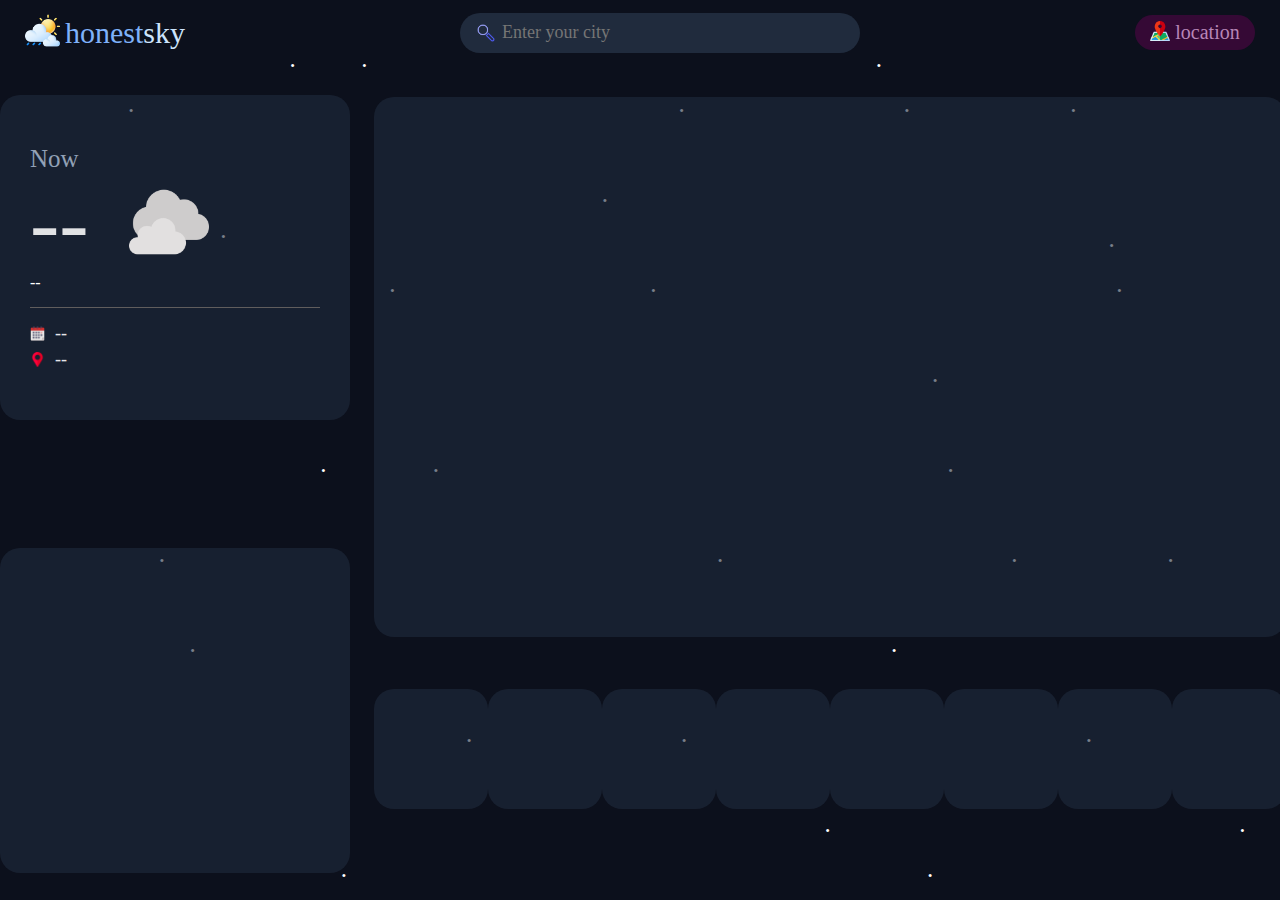
==== index.html @ eeef7d24 "added api call" ====
<!DOCTYPE html>
<html lang="en">
<head>
    <meta charset="UTF-8">
    <meta name="viewport" content="width=device-width, initial-scale=1.0">
    <title>honestsky</title>
    <link rel="stylesheet" href="css/style.css">
    <link rel="stylesheet" href="css/animated_bg.css">
    <link rel="shortcut icon" href="images/weather.png" type="image/x-icon">
</head>
<body>
    <div class="animation">
        <span class="star">.</span>
        <span class="star">.</span>
        <span class="star">.</span>
        <span class="star">.</span>
        <span class="star">.</span>
        <span class="star">.</span>
        <span class="star">.</span>
        <span class="star">.</span>
        <span class="star">.</span>
        <span class="star">.</span>
        <span class="star">.</span>
        <span class="star">.</span>
        <span class="star">.</span>
        <span class="star">.</span>
        <span class="star">.</span>
        <span class="star">.</span>
        <span class="star">.</span>
        <span class="star">.</span>
        <span class="star">.</span>
        <span class="star">.</span>
        <span class="star">.</span>
        <span class="star">.</span>
        <span class="star">.</span>
        <span class="star">.</span>
        <span class="star">.</span>
        <span class="star">.</span>
        <span class="star">.</span>
        <span class="star">.</span>
        <span class="star">.</span>
        <span class="star">.</span>
        <span class="star">.</span>
        <span class="star">.</span>
    </div>
    <div class="main">
        <nav class="navbar">
            <div class="logo">
                <div class="logo-img"><img src="images/weather.png" alt=""></div>
                <div class="weather-name1">honest</div>
                <div class="weather-name2">sky</div>
            </div>
            <div class="search-bar">
                <div class="search-img">
                    <button id="button"><img src="images/search.png" alt=""></button>
                </div>
                <div class="input-bar">
                    <input type="text" id = "city" placeholder="Enter your city" autocomplete="off">
                </div>
            </div>
            <div class="location">
                <div class="location-img"><img src="images/location.png" alt=""></div>
                <div class="location-text">location</div>
            </div>
        </nav>
        <div class="main-body">
            <div class="body-left">
                <div class="weather-box">
                    <div class="now">Now</div>
                    <div class="weather-desc">
                        <div class="weather-temp">
                            <span id="temp">--</span>
                            <span id="temp1"></span>
                            <span id="temp2"></span>
                        </div>
                        <div class="weather-logo">
                            <img src="images/cloudy.png" alt="">
                        </div>
                    </div>
                    <div id="weather-desc-text">--</div>
                    <div class="date">
                        <img src="images/calendar.png" alt="">
                        <span class="date-text">--</span>
                    </div>
                    <div class="place">
                        <img src="images/location2.png" alt="">
                        <span class="place-text">--</span>
                    </div>
                </div>
                <div class="forecast-box">

                </div>
            </div>
            <div class="body-right">
                <div class="highlights">

                </div>
                <div class="hourly-forecast">
                    <div class="time"></div>
                    <div class="time"></div>
                    <div class="time"></div>
                    <div class="time"></div>
                    <div class="time"></div>
                    <div class="time"></div>
                    <div class="time"></div>
                    <div class="time"></div>
                </div>
            </div>
        </div>
    </div>
</body>
<script src="index.js"></script>
</html>
---- css/style.css ----
*{
    padding: 0;
    margin: 0;
    box-sizing: border-box;
    color: white;
    font-family:Georgia, 'Times New Roman', Times, serif;
}
body{
    background-color: #0c101c;
}
.main{
    z-index: 0;
}
.navbar{
    /* border: 2px solid white; */
    width:100vw;
    height: 65px;
    display: flex;
    justify-content: space-between;
    align-items: center;
    background-color: transparent;
    padding: 0 25px;
}
.logo{
    display: flex;
    justify-content: center;
    align-items: center;
}
.logo-img img{
    height: 35px;
}
.weather-name1{
    font-size: 30px;
    margin-left: 5px;
    color: #7fb2fa;
}
.weather-name2{
    font-size: 30px;
    color: #cde4fd;
}
.search-bar{
    display: flex;
    justify-content: flex-start;
    align-items: center;
    width: 400px;
    height: 40px;
    border-radius: 20px;
    background-color: #202b3d;
    padding: 0 5px;
}
.search-img img{
    height: 18px;
    margin-left: 15px;
    position: relative;
    left: -3px;
}
.input-bar{
    width: 90%;
    height: 100%;
}
.input-bar input{
    width: 100%;
    height: 100%;
    background-color: transparent;
    border: none;
    margin-left: 4px;
    font-size: 18px;
    color: rgb(177, 175, 175);
}
.input-bar input:focus{
    border: none;
    outline: none;
}
#button{
    background-color: transparent;
    border: 0;
    cursor:pointer;
    display: flex;
    justify-content: flex-start;
    align-items: center;
}
.location{
    display: flex;
    justify-content: center;
    align-items: center;
    width: 120px;
    height: 35px;
    border-radius: 20px;
    background-color: rgb(53, 9, 53);
    cursor: pointer;
    transition: 0.5s;
}
.location:hover{
    box-shadow: 0px 0px 5px rgba(150, 120, 200, 0.4);
    transform:scale(1.05);
}
.location-img img{
    height: 20px;
}
.location-text{
    font-size: 20px;
    margin-left: 5px;
    color: rgb(183, 134, 183);
}
.main-body{
    display: flex;
    justify-content: center;
    align-items: flex-start;
}
.body-left{
    width: 550px;
    /* border: 2px solid white; */
    height: 92vh;
    display: flex;
    flex-direction: column;
    align-items: center;
    justify-content: space-between;
    padding-top: 30px;
    padding-bottom: 20px;
    padding-left: 30px;
}
.weather-box{
    width: 350px;
    height: 325px;
    background-color: rgba(32, 43, 61, 0.6);  /* fourth parameter for opacity*/
    border-radius: 20px;
    margin-bottom: 50px;
    display: flex;
    flex-direction: column;
    justify-content: center;
    align-items: flex-start;
    padding: 0 30px;
}
.now{
    color: #92a1b6;
    font-size:25px;
}
.weather-desc{
    display: flex;
    justify-content: center;
    align-items: center;
}
.weather-temp span:nth-child(1){
    font-size: 88px;
    color: #e1e2e4;
}
.weather-temp span:nth-child(2){
    font-size: 30px;
    position: relative;
    top:-50px;
}
.weather-temp span:nth-child(3){
    font-size: 70px;
    position: relative;
    top: -10px;
    color: #e4e5e8;
}
.weather-logo img{
    height: 80px;
    margin-left: 40px;
}
#weather-desc-text{
    border-bottom: 1px solid rgb(96, 93, 93);
    width: 100%;
    padding-bottom: 15px;
}
#weather-desc-text span{
    font-size: 20px;
    color: #bec3cd;
}
#weather-desc-text span::first-letter{
    text-transform: uppercase;
}
.date{
    margin-top: 15px;
    display: flex;
    align-items: center;
}
.date img{
    height: 15px;
    margin-right: 10px;
}
.date-text{
    font-size: 18px;
    font-weight: 300;
    color: #e4e5e8;
}
.place{
    margin-top: 5px;
    display: flex;
    align-items: center;
}
.place img{
    height: 15px;
    margin-right: 10px;
}
.place-text{
    font-size: 18px;
    font-weight: 100;
    color: #e4e5e8;
}
.forecast-box{
    width: 350px;
    height: 325px;
    background-color: rgba(32, 43, 61, 0.6);
    border-radius: 20px;
}
.body-right{
    width: 100vw;
    /* border: 2px solid white; */
    height: 92vh;
    display: flex;
    flex-direction: column;
    justify-content: center;
    align-items: center;
}
.highlights{
    height:60vh;
    width: 95%;
    background-color: rgba(32, 43, 61, 0.6);
    border-radius: 20px;
}
.hourly-forecast{
    width: 95%;
    height:25vh;
    display: flex;
    justify-content: space-between;
    align-items: center
}
.time{
    width: 120px;
    background-color: rgba(32, 43, 61, 0.6);
    height: 120px;
    border-radius: 20px;
}
---- css/animated_bg.css ----
body {
    background-color: #0c101c;
    overflow:hidden;
}

.animation {
    position: absolute;
    width: 100%;
    height: 100%;
    z-index: -1;
}

.star {
    color: #fffdfd;
    font-size: 25px;
    animation: animate 3s linear infinite;
}

.star:nth-child(1) {
    position: relative;
    left: 10vw;
    top: 10vh;
    animation:none;
}
.star:nth-child(2) {
    position: relative;
    left: 50vw;
    top: 30vh;
    animation-delay: 1.4s;
}

.star:nth-child(3) {
    position: relative;
    left: 85vw;
    top: 25vh;
    animation-delay: 1.9s;
}

.star:nth-child(4) {
    position: relative;
    left: 10vw;
    top: 60vh;
    animation-delay: 2.2s;
}

.star:nth-child(5) {
    position: relative;
    left: 50vw;
    top: 80vh;
    animation-delay: 2.6s;
}

.star:nth-child(6) {
    position: relative;
    left: 75vw;
    top: 60vh;
    animation-delay: 3s;
}

.star:nth-child(7) {
    position: relative;
    left: 10vw;
    top: 70vh;
    animation:none;
}

.star:nth-child(8) {
    position: relative;
    left: 65vw;
    top: 10vh;
    animation-delay: 1s;
}

.star:nth-child(9) {
    position: relative;
    left: 30vw;
    top: 80vh;
    animation:none;
}

.star:nth-child(10) {
    position: relative;
    left: 80vw;
    top: 30vh;
    animation-delay: 1.5s;
}

.star:nth-child(11) {
    position: relative;
    left: 45vw;
    top: 10vh;
    animation-delay: 0.4s;
}

.star:nth-child(12) {
    position: relative;
    left: 25vw;
    top: 50vh;
    animation-delay: 1.7s;
}

.star:nth-child(13) {
    position: relative;
    left: 60vw;
    top: 70vh;
    animation:none;
}

.star:nth-child(14) {
    position: relative;
    left: 20vw;
    top: 30vh;
    animation-delay: 2.3s;
}

.star:nth-child(15) {
    position: relative;
    left: 80vw;
    top: 60vh;
    animation:none;
}

.star:nth-child(16) {
    position: relative;
    left: 35vw;
    top: 20vh;
    animation-delay: 2.7s;
}

.star:nth-child(17) {
    position: relative;
    left: 60vw;
    top: 40vh;
    animation-delay: 2.8s;
}

.star:nth-child(18) {
    position: relative;
    left: 70vw;
    top: 10vh;
    animation-delay: 3s;
}

.star:nth-child(19) {
    position: relative;
    left: 50vw;
    top: 90vh;
    animation:none;
}

.star:nth-child(20) {
    position: relative;
    left: 2vw;
    top: 24vh;
    animation-delay: 1.9s;
}

.star:nth-child(21) {
    position: relative;
    left: 40vw;
    top: 60vh;
    animation-delay: 0.6s;
}

.star:nth-child(22) {
    position: relative;
    left: 80vw;
    top: 90vh;
    animation:none;
}

.star:nth-child(23) {
    position: relative;
    left: 5vw;
    top: 5vh;
    animation-delay: 0.8s;
}

.star:nth-child(24) {
    position: relative;
    left: 50vw;
    top: 5vh;
    animation-delay: 1.2s;
}

.star:nth-child(25) {
    position: relative;
    left: 95vw;
    top: 5vh;
    animation-delay: 1.6s;
}

.star:nth-child(26) {
    position: relative;
    left: 5vw;
    top: 50vh;
    animation:none;
}

.star:nth-child(27) {
    position: relative;
    left: 95vw;
    top: 50vh;
    animation-delay: 2.4s;
}

.star:nth-child(28) {
    position: relative;
    left: 5vw;
    top: 95vh;
    animation-delay: 2.8s;
}

.star:nth-child(29) {
    position: relative;
    left: 50vw;
    top: 95vh;
    animation:none;
}

.star:nth-child(30) {
    position: relative;
    left: 5vw;
    top: 5vh;
    animation-delay: 0.3s;
}

.star:nth-child(31) {
    position: relative;
    left: 50vw;
    top: 50vh;
    animation-delay: 2.2s;
}

.star:nth-child(32) {
    position: relative;
    left: 60vw;
    top: 80vh;
    animation:none;
}

@keyframes animate {
    0% {
        opacity: 0;
    }

    50% {
        opacity: 1;
    }

    100% {
        opacity: 0;
    }
}
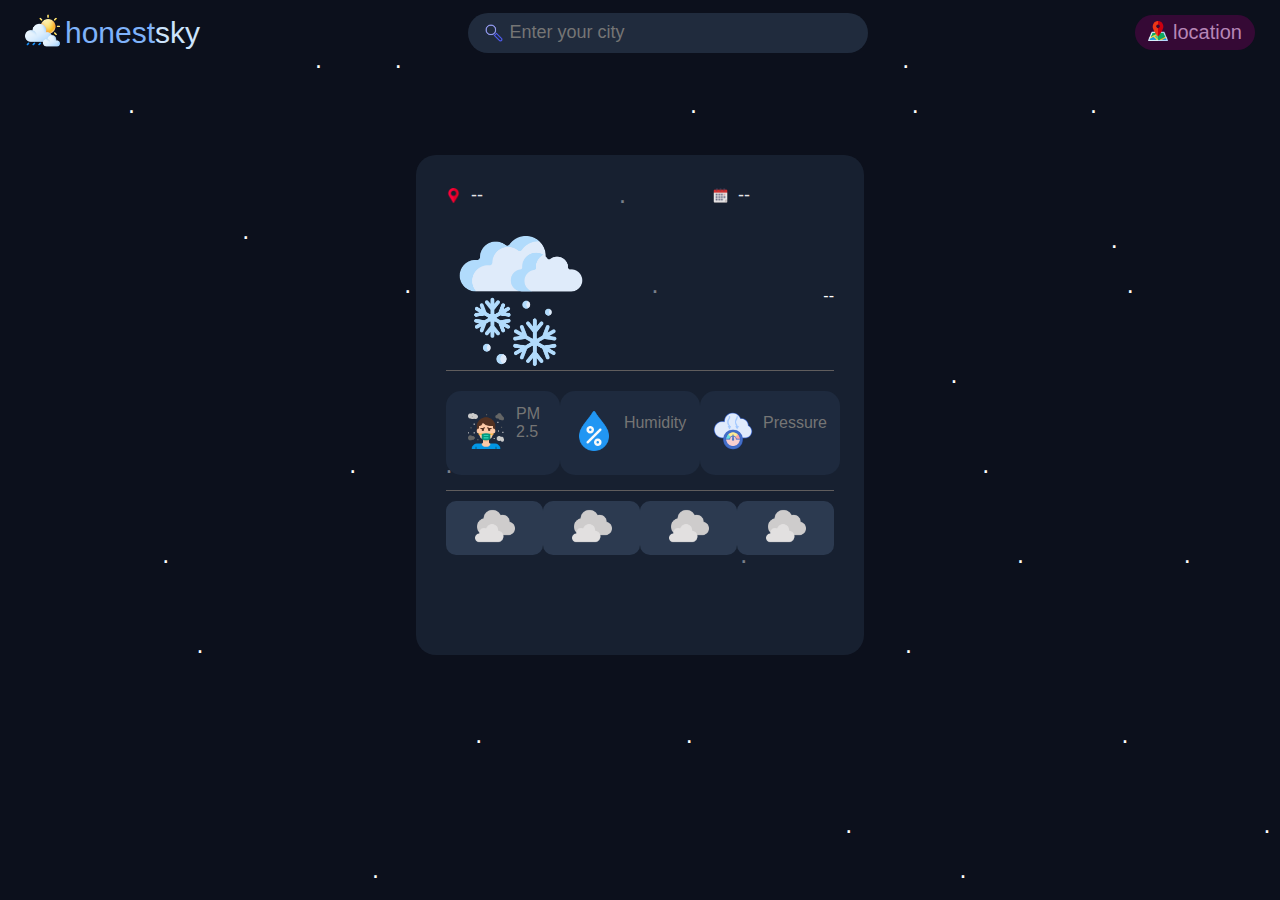
==== commit 978202a3: "updated ui" ====
--- a/index.html
+++ b/index.html
@@ -1,5 +1,6 @@
 <!DOCTYPE html>
 <html lang="en">
+
 <head>
     <meta charset="UTF-8">
     <meta name="viewport" content="width=device-width, initial-scale=1.0">
@@ -8,6 +9,7 @@
     <link rel="stylesheet" href="css/animated_bg.css">
     <link rel="shortcut icon" href="images/weather.png" type="image/x-icon">
 </head>
+
 <body>
     <div class="animation">
         <span class="star">.</span>
@@ -55,7 +57,7 @@
                     <button id="button"><img src="images/search.png" alt=""></button>
                 </div>
                 <div class="input-bar">
-                    <input type="text" id = "city" placeholder="Enter your city" autocomplete="off">
+                    <input type="text" id="city" placeholder="Enter your city" autocomplete="off">
                 </div>
             </div>
             <div class="location">
@@ -64,50 +66,105 @@
             </div>
         </nav>
         <div class="main-body">
-            <div class="body-left">
-                <div class="weather-box">
-                    <div class="now">Now</div>
-                    <div class="weather-desc">
-                        <div class="weather-temp">
-                            <span id="temp">--</span>
-                            <span id="temp1"></span>
-                            <span id="temp2"></span>
-                        </div>
-                        <div class="weather-logo">
-                            <img src="images/cloudy.png" alt="">
-                        </div>
+            <div class="weather-box">
+                <div class="date-day">
+                    <div class="place">
+                        <img src="images/location2.png" alt="">
+                        <span class="place-text">--</span>
                     </div>
-                    <div id="weather-desc-text">--</div>
                     <div class="date">
                         <img src="images/calendar.png" alt="">
                         <span class="date-text">--</span>
                     </div>
-                    <div class="place">
-                        <img src="images/location2.png" alt="">
-                        <span class="place-text">--</span>
+                </div>
+                <div class="weather-desc">
+                    <div class="weather-logo">
+                        <img src="images/snow.png" alt="">
+                    </div>
+                    <div class="weather-temp">
+                        <span id="temp"></span>
+                        <span id="temp1"></span>
+                        <span id="temp2"></span>
+                        <div id="weather-desc-text">--</div>
                     </div>
                 </div>
-                <div class="forecast-box">
-
+                <div class="extra">
+                    <div class="aqi">
+                        <div class="aqi-logo">
+                            <img src="images/aqi.png" alt="">
+                        </div>
+                        <div class="aqi-value">
+                            <span class="aqi-heading">PM 2.5</span>
+                            <div class="aqi-text">
+                                <span class="aqi-text-value"></span>
+                            </div>
+                        </div>
+                    </div>
+                    <div class="aqi">
+                        <div class="aqi-logo">
+                            <img src="images/humidity.png" alt="">
+                        </div>
+                        <div class="aqi-value">
+                            <p class="aqi-heading">Humidity</p>
+                            <div class="aqi-text">
+                                <span class="humidity-value"></span>
+                            </div>
+                        </div>
+                    </div>
+                    <div class="aqi">
+                        <div class="aqi-logo">
+                            <img src="images/pressure.png" alt="">
+                        </div>
+                        <div class="aqi-value">
+                            <span class="aqi-heading">Pressure</span>
+                            <div class="aqi-text">
+                                <span class="pressure-value"></span>
+                            </div>
+                        </div>
+                    </div>
                 </div>
-            </div>
-            <div class="body-right">
-                <div class="highlights">
-
-                </div>
-                <div class="hourly-forecast">
-                    <div class="time"></div>
-                    <div class="time"></div>
-                    <div class="time"></div>
-                    <div class="time"></div>
-                    <div class="time"></div>
-                    <div class="time"></div>
-                    <div class="time"></div>
-                    <div class="time"></div>
+                <div class="five-days-forecast">
+                    <div class="day1">
+                        <span class="forecast-day-heading df1"></span>
+                        <div class="aqi-logo">
+                            <img src="images/cloudy.png" alt="">
+                        </div>
+                        <div class="aqi-text">
+                            <span class="aqi-text-value tf1"></span>
+                        </div>
+                    </div>
+                    <div class="day1">
+                        <span class="forecast-day-heading df2"></span>
+                        <div class="aqi-logo">
+                            <img src="images/cloudy.png" alt="">
+                        </div>
+                        <div class="aqi-text">
+                            <span class="aqi-text-value tf2"></span>
+                        </div>
+                    </div>
+                    <div class="day1">
+                        <span class="forecast-day-heading df3"></span>
+                        <div class="aqi-logo">
+                            <img src="images/cloudy.png" alt="">
+                        </div>
+                        <div class="aqi-text">
+                            <span class="aqi-text-value tf3"></span>
+                        </div>
+                    </div>
+                    <div class="day1">
+                        <span class="forecast-day-heading df4"></span>
+                        <div class="aqi-logo">
+                            <img src="images/cloudy.png" alt="">
+                        </div>
+                        <div class="aqi-text">
+                            <span class="aqi-text-value tf4"></span>
+                        </div>
+                    </div>
                 </div>
             </div>
         </div>
     </div>
 </body>
 <script src="index.js"></script>
+
 </html>--- a/css/style.css
+++ b/css/style.css
@@ -3,7 +3,7 @@
     margin: 0;
     box-sizing: border-box;
     color: white;
-    font-family:Georgia, 'Times New Roman', Times, serif;
+    font-family:'Segoe UI', Tahoma, Geneva, Verdana, sans-serif;
 }
 body{
     background-color: #0c101c;
@@ -105,40 +105,35 @@
 .main-body{
     display: flex;
     justify-content: center;
-    align-items: flex-start;
-}
-.body-left{
-    width: 550px;
-    /* border: 2px solid white; */
-    height: 92vh;
-    display: flex;
-    flex-direction: column;
-    align-items: center;
-    justify-content: space-between;
-    padding-top: 30px;
-    padding-bottom: 20px;
-    padding-left: 30px;
+    align-items: center;
 }
 .weather-box{
-    width: 350px;
-    height: 325px;
+    margin: auto;
+    width: 35vw;
+    height: 500px;
     background-color: rgba(32, 43, 61, 0.6);  /* fourth parameter for opacity*/
     border-radius: 20px;
-    margin-bottom: 50px;
+    margin-bottom: 10px;
     display: flex;
     flex-direction: column;
-    justify-content: center;
+    justify-content: flex-start;
     align-items: flex-start;
     padding: 0 30px;
-}
-.now{
-    color: #92a1b6;
-    font-size:25px;
+    padding-top: 30px;
+    margin-top: 10vh;
+}
+.date-day{
+    display: flex;
+    justify-content: space-evenly;
+    align-items: center;
+    margin-bottom: 30px;
 }
 .weather-desc{
-    display: flex;
-    justify-content: center;
-    align-items: center;
+    width: 100%;
+    display: flex;
+    justify-content: space-between;
+    align-items: center;
+    border-bottom: 1px solid rgb(96, 93, 93);
 }
 .weather-temp span:nth-child(1){
     font-size: 88px;
@@ -156,11 +151,11 @@
     color: #e4e5e8;
 }
 .weather-logo img{
-    height: 80px;
-    margin-left: 40px;
+    height: 130px;
+    margin-left: 10px;
 }
 #weather-desc-text{
-    border-bottom: 1px solid rgb(96, 93, 93);
+    
     width: 100%;
     padding-bottom: 15px;
 }
@@ -172,9 +167,10 @@
     text-transform: uppercase;
 }
 .date{
-    margin-top: 15px;
-    display: flex;
-    align-items: center;
+    display: flex;
+    align-items: center;
+    position: relative;
+    margin-left: 230px;
 }
 .date img{
     height: 15px;
@@ -186,7 +182,6 @@
     color: #e4e5e8;
 }
 .place{
-    margin-top: 5px;
     display: flex;
     align-items: center;
 }
@@ -199,37 +194,62 @@
     font-weight: 100;
     color: #e4e5e8;
 }
-.forecast-box{
-    width: 350px;
-    height: 325px;
-    background-color: rgba(32, 43, 61, 0.6);
-    border-radius: 20px;
-}
-.body-right{
-    width: 100vw;
-    /* border: 2px solid white; */
-    height: 92vh;
+.extra{
+    margin-top: 20px;
+    display: flex;
+    justify-content: space-between;
+    width: 100%;
+    border-bottom: 1px solid rgb(96, 93, 93);
+    padding-bottom: 15px;
+}
+.aqi{
+    width: 140px;
+    /* border: 1px solid white; */
+    display: flex;
+    justify-content: center;
+    align-items: center;
+    background-color: #1e2a3e;
+    border-radius: 15px;
+    padding: 20px;
+}
+.aqi h1{
+    font-size: 25px;
+}
+.aqi-value{
     display: flex;
     flex-direction: column;
-    justify-content: center;
-    align-items: center;
-}
-.highlights{
-    height:60vh;
-    width: 95%;
-    background-color: rgba(32, 43, 61, 0.6);
-    border-radius: 20px;
-}
-.hourly-forecast{
-    width: 95%;
-    height:25vh;
-    display: flex;
-    justify-content: space-between;
-    align-items: center
-}
-.time{
-    width: 120px;
-    background-color: rgba(32, 43, 61, 0.6);
-    height: 120px;
-    border-radius: 20px;
+    margin-left: 10px;
+}
+.aqi-logo img{
+    height: 40px;
+}
+.aqi-heading{
+    font-size: 16px;
+    color: #757575;
+    position: relative;
+    top: -10px;
+    display: block;
+}
+.aqi-text-value{
+    font-size: 17px;
+}
+.day1{
+    width: 100px;
+    height: auto;
+    display: flex;
+    flex-direction: column;
+    justify-content: center;
+    align-items: center;
+    border-radius: 10px;
+    background-color: #2C3A50;
+    padding: 5px;
+}
+.five-days-forecast{
+    margin-top: 10px;
+    display: flex;
+    justify-content: space-between;
+    width: 100%;
+}
+.forecast-day-heading{
+    color: #b4b2b2;;
 }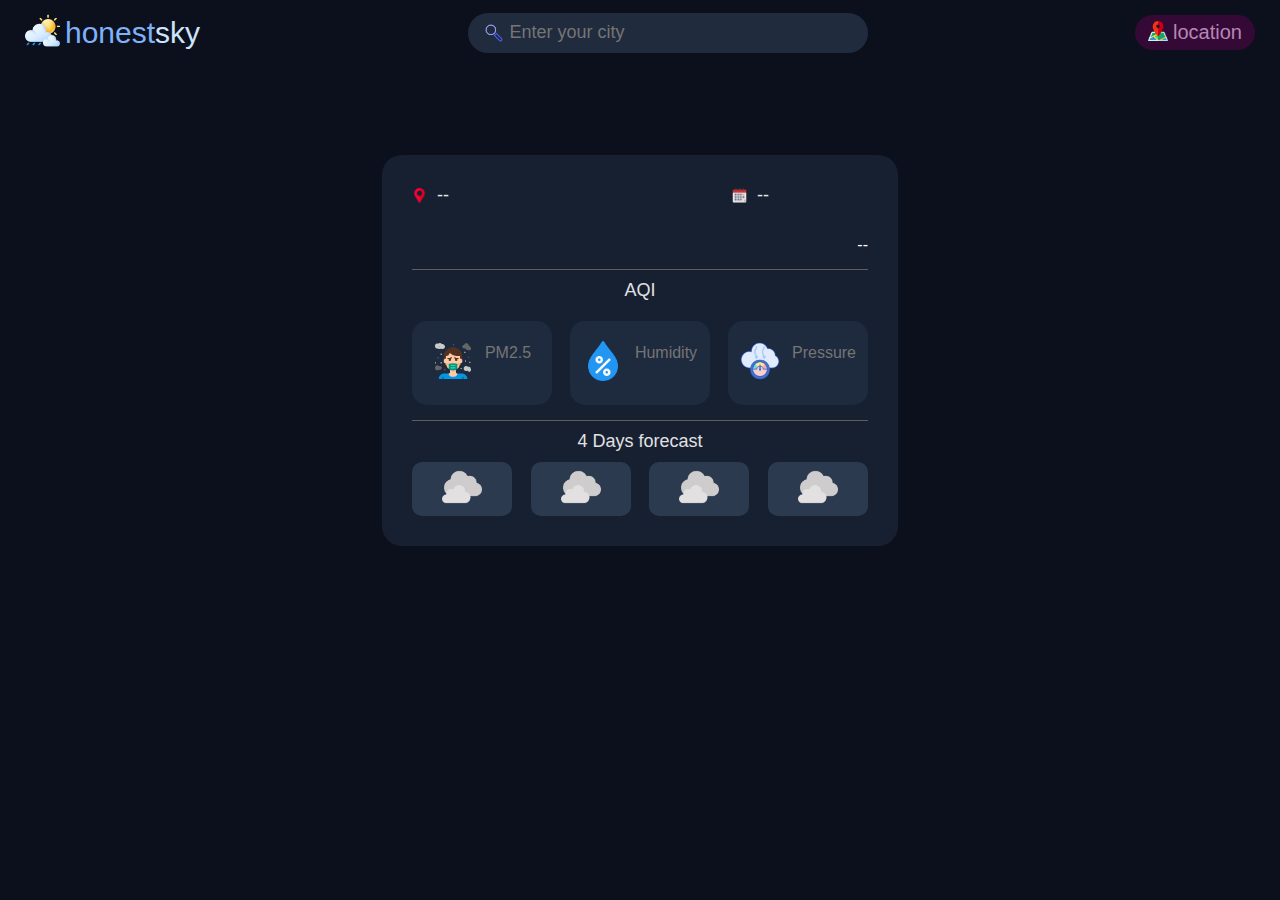
==== commit 99c67b15: "made slightly responsive" ====
--- a/index.html
+++ b/index.html
@@ -11,40 +11,6 @@
 </head>
 
 <body>
-    <div class="animation">
-        <span class="star">.</span>
-        <span class="star">.</span>
-        <span class="star">.</span>
-        <span class="star">.</span>
-        <span class="star">.</span>
-        <span class="star">.</span>
-        <span class="star">.</span>
-        <span class="star">.</span>
-        <span class="star">.</span>
-        <span class="star">.</span>
-        <span class="star">.</span>
-        <span class="star">.</span>
-        <span class="star">.</span>
-        <span class="star">.</span>
-        <span class="star">.</span>
-        <span class="star">.</span>
-        <span class="star">.</span>
-        <span class="star">.</span>
-        <span class="star">.</span>
-        <span class="star">.</span>
-        <span class="star">.</span>
-        <span class="star">.</span>
-        <span class="star">.</span>
-        <span class="star">.</span>
-        <span class="star">.</span>
-        <span class="star">.</span>
-        <span class="star">.</span>
-        <span class="star">.</span>
-        <span class="star">.</span>
-        <span class="star">.</span>
-        <span class="star">.</span>
-        <span class="star">.</span>
-    </div>
     <div class="main">
         <nav class="navbar">
             <div class="logo">
@@ -79,7 +45,7 @@
                 </div>
                 <div class="weather-desc">
                     <div class="weather-logo">
-                        <img src="images/snow.png" alt="">
+                        <img src="" alt="" class = 'weather-desc-img'>
                     </div>
                     <div class="weather-temp">
                         <span id="temp"></span>
@@ -88,13 +54,16 @@
                         <div id="weather-desc-text">--</div>
                     </div>
                 </div>
+                <div class="aqiHeading">
+                    <h1>AQI</h1>
+                </div>
                 <div class="extra">
                     <div class="aqi">
-                        <div class="aqi-logo">
+                        <div class="aqi-logo">   
                             <img src="images/aqi.png" alt="">
                         </div>
                         <div class="aqi-value">
-                            <span class="aqi-heading">PM 2.5</span>
+                            <span class="aqi-heading">PM2.5</span>
                             <div class="aqi-text">
                                 <span class="aqi-text-value"></span>
                             </div>
@@ -105,8 +74,8 @@
                             <img src="images/humidity.png" alt="">
                         </div>
                         <div class="aqi-value">
-                            <p class="aqi-heading">Humidity</p>
-                            <div class="aqi-text">
+                            <span class="aqi-heading">Humidity</span>
+                            <div class="aqi-text status">
                                 <span class="humidity-value"></span>
                             </div>
                         </div>
@@ -117,17 +86,20 @@
                         </div>
                         <div class="aqi-value">
                             <span class="aqi-heading">Pressure</span>
-                            <div class="aqi-text">
+                            <div class="aqi-text status">
                                 <span class="pressure-value"></span>
                             </div>
                         </div>
                     </div>
                 </div>
+                <div class="aqiHeading">
+                    <h1>4 Days forecast</h1>
+                </div>
                 <div class="five-days-forecast">
                     <div class="day1">
                         <span class="forecast-day-heading df1"></span>
                         <div class="aqi-logo">
-                            <img src="images/cloudy.png" alt="">
+                            <img src="images/cloudy.png" alt="" class="imgf1">
                         </div>
                         <div class="aqi-text">
                             <span class="aqi-text-value tf1"></span>
@@ -136,7 +108,7 @@
                     <div class="day1">
                         <span class="forecast-day-heading df2"></span>
                         <div class="aqi-logo">
-                            <img src="images/cloudy.png" alt="">
+                            <img src="images/cloudy.png" alt="" class="imgf2">
                         </div>
                         <div class="aqi-text">
                             <span class="aqi-text-value tf2"></span>
@@ -145,7 +117,7 @@
                     <div class="day1">
                         <span class="forecast-day-heading df3"></span>
                         <div class="aqi-logo">
-                            <img src="images/cloudy.png" alt="">
+                            <img src="images/cloudy.png" alt="" class="imgf3">
                         </div>
                         <div class="aqi-text">
                             <span class="aqi-text-value tf3"></span>
@@ -154,7 +126,7 @@
                     <div class="day1">
                         <span class="forecast-day-heading df4"></span>
                         <div class="aqi-logo">
-                            <img src="images/cloudy.png" alt="">
+                            <img src="images/cloudy.png" alt="" class="imgf4">
                         </div>
                         <div class="aqi-text">
                             <span class="aqi-text-value tf4"></span>
@@ -166,5 +138,4 @@
     </div>
 </body>
 <script src="index.js"></script>
-
 </html>--- a/css/style.css
+++ b/css/style.css
@@ -108,9 +108,8 @@
     align-items: center;
 }
 .weather-box{
-    margin: auto;
-    width: 35vw;
-    height: 500px;
+    width: 516px;
+    height: auto;
     background-color: rgba(32, 43, 61, 0.6);  /* fourth parameter for opacity*/
     border-radius: 20px;
     margin-bottom: 10px;
@@ -121,6 +120,7 @@
     padding: 0 30px;
     padding-top: 30px;
     margin-top: 10vh;
+    padding-bottom: 30px;
 }
 .date-day{
     display: flex;
@@ -155,7 +155,6 @@
     margin-left: 10px;
 }
 #weather-desc-text{
-    
     width: 100%;
     padding-bottom: 15px;
 }
@@ -169,8 +168,7 @@
 .date{
     display: flex;
     align-items: center;
-    position: relative;
-    margin-left: 230px;
+    width: 188px;
 }
 .date img{
     height: 15px;
@@ -184,6 +182,7 @@
 .place{
     display: flex;
     align-items: center;
+    width: 320px;
 }
 .place img{
     height: 15px;
@@ -210,7 +209,8 @@
     align-items: center;
     background-color: #1e2a3e;
     border-radius: 15px;
-    padding: 20px;
+    padding: 20px 10px;
+    gap: 2px;
 }
 .aqi h1{
     font-size: 25px;
@@ -252,4 +252,14 @@
 }
 .forecast-day-heading{
     color: #b4b2b2;;
+}
+.aqiHeading{
+    width: 100%;
+    margin-top: 10px;
+}
+.aqiHeading h1{
+    font-size: 18px;
+    font-weight: 300;
+    text-align: center;
+    color: #e1e1e3;
 }--- a/css/animated_bg.css
+++ b/css/animated_bg.css
@@ -1,254 +1,98 @@
-body {
-    background-color: #0c101c;
-    overflow:hidden;
+@media (max-width:768px) {
+    .search-bar{
+        width: 300px;
+        height: 33px;
+    }
+    .logo-img img{
+        height: 30px;
+    }
+    .weather-name1,.weather-name2{
+        font-size: 24px;
+    }
+    .input-bar input{
+        font-size: 17px;
+    }
+    .location{
+        width: 90px;
+        height: 30px;
+    }
+    .location-img img{
+        height: 13px;
+    }
+    .location-text{
+        font-size: 15px;
+    }
 }
-
-.animation {
-    position: absolute;
-    width: 100%;
-    height: 100%;
-    z-index: -1;
+@media(max-width:425px){
+    .logo-img img{
+        height: 20px;
+    }
+    .weather-name1,.weather-name2{
+        font-size: 18px;
+    }
+    .location-text{
+        display: none;
+    }
+    .location{
+        width: 30px;
+        height: 30px;
+        border-radius: 50%;
+    }
+    .location-img img{
+        height: 18px;
+    }
+    .search-bar{
+        width: 180px;
+        height: 33px;
+    }
+    .weather-box{
+        width: 100%;
+    }
+    .place{
+        width: 220px;
+    }
+    .date{
+        width: 120px;
+    }
+    .weather-box{
+        margin-top: 20px;
+    }
+    .main-body{
+        padding: 0 10px;
+    }
+    .date-day{
+        margin-bottom: 20px;
+    }
+    .weather-logo img{
+        height: 110px;
+    }
+    .weather-temp span:nth-child(1){
+        font-size: 80px;
+    }
+    .extra{
+        flex-direction: column;
+        padding-bottom: 5px;
+        margin-top: 5px;
+    }
+    .aqi{
+        width: 100%;
+        justify-content: space-evenly;
+        margin-bottom: 20px;
+    }
+    .aqi-logo img{
+        height: 50px;
+    }
+    .aqi-heading{
+        font-size: 18px;
+    }
+    .five-days-forecast{
+        flex-direction: column;
+    }
+    .day1{
+        width: 100%;
+        margin-bottom: 20px;
+        flex-direction: row;
+        justify-content: space-between;
+        padding: 0px 20px;
+    }
 }
-
-.star {
-    color: #fffdfd;
-    font-size: 25px;
-    animation: animate 3s linear infinite;
-}
-
-.star:nth-child(1) {
-    position: relative;
-    left: 10vw;
-    top: 10vh;
-    animation:none;
-}
-.star:nth-child(2) {
-    position: relative;
-    left: 50vw;
-    top: 30vh;
-    animation-delay: 1.4s;
-}
-
-.star:nth-child(3) {
-    position: relative;
-    left: 85vw;
-    top: 25vh;
-    animation-delay: 1.9s;
-}
-
-.star:nth-child(4) {
-    position: relative;
-    left: 10vw;
-    top: 60vh;
-    animation-delay: 2.2s;
-}
-
-.star:nth-child(5) {
-    position: relative;
-    left: 50vw;
-    top: 80vh;
-    animation-delay: 2.6s;
-}
-
-.star:nth-child(6) {
-    position: relative;
-    left: 75vw;
-    top: 60vh;
-    animation-delay: 3s;
-}
-
-.star:nth-child(7) {
-    position: relative;
-    left: 10vw;
-    top: 70vh;
-    animation:none;
-}
-
-.star:nth-child(8) {
-    position: relative;
-    left: 65vw;
-    top: 10vh;
-    animation-delay: 1s;
-}
-
-.star:nth-child(9) {
-    position: relative;
-    left: 30vw;
-    top: 80vh;
-    animation:none;
-}
-
-.star:nth-child(10) {
-    position: relative;
-    left: 80vw;
-    top: 30vh;
-    animation-delay: 1.5s;
-}
-
-.star:nth-child(11) {
-    position: relative;
-    left: 45vw;
-    top: 10vh;
-    animation-delay: 0.4s;
-}
-
-.star:nth-child(12) {
-    position: relative;
-    left: 25vw;
-    top: 50vh;
-    animation-delay: 1.7s;
-}
-
-.star:nth-child(13) {
-    position: relative;
-    left: 60vw;
-    top: 70vh;
-    animation:none;
-}
-
-.star:nth-child(14) {
-    position: relative;
-    left: 20vw;
-    top: 30vh;
-    animation-delay: 2.3s;
-}
-
-.star:nth-child(15) {
-    position: relative;
-    left: 80vw;
-    top: 60vh;
-    animation:none;
-}
-
-.star:nth-child(16) {
-    position: relative;
-    left: 35vw;
-    top: 20vh;
-    animation-delay: 2.7s;
-}
-
-.star:nth-child(17) {
-    position: relative;
-    left: 60vw;
-    top: 40vh;
-    animation-delay: 2.8s;
-}
-
-.star:nth-child(18) {
-    position: relative;
-    left: 70vw;
-    top: 10vh;
-    animation-delay: 3s;
-}
-
-.star:nth-child(19) {
-    position: relative;
-    left: 50vw;
-    top: 90vh;
-    animation:none;
-}
-
-.star:nth-child(20) {
-    position: relative;
-    left: 2vw;
-    top: 24vh;
-    animation-delay: 1.9s;
-}
-
-.star:nth-child(21) {
-    position: relative;
-    left: 40vw;
-    top: 60vh;
-    animation-delay: 0.6s;
-}
-
-.star:nth-child(22) {
-    position: relative;
-    left: 80vw;
-    top: 90vh;
-    animation:none;
-}
-
-.star:nth-child(23) {
-    position: relative;
-    left: 5vw;
-    top: 5vh;
-    animation-delay: 0.8s;
-}
-
-.star:nth-child(24) {
-    position: relative;
-    left: 50vw;
-    top: 5vh;
-    animation-delay: 1.2s;
-}
-
-.star:nth-child(25) {
-    position: relative;
-    left: 95vw;
-    top: 5vh;
-    animation-delay: 1.6s;
-}
-
-.star:nth-child(26) {
-    position: relative;
-    left: 5vw;
-    top: 50vh;
-    animation:none;
-}
-
-.star:nth-child(27) {
-    position: relative;
-    left: 95vw;
-    top: 50vh;
-    animation-delay: 2.4s;
-}
-
-.star:nth-child(28) {
-    position: relative;
-    left: 5vw;
-    top: 95vh;
-    animation-delay: 2.8s;
-}
-
-.star:nth-child(29) {
-    position: relative;
-    left: 50vw;
-    top: 95vh;
-    animation:none;
-}
-
-.star:nth-child(30) {
-    position: relative;
-    left: 5vw;
-    top: 5vh;
-    animation-delay: 0.3s;
-}
-
-.star:nth-child(31) {
-    position: relative;
-    left: 50vw;
-    top: 50vh;
-    animation-delay: 2.2s;
-}
-
-.star:nth-child(32) {
-    position: relative;
-    left: 60vw;
-    top: 80vh;
-    animation:none;
-}
-
-@keyframes animate {
-    0% {
-        opacity: 0;
-    }
-
-    50% {
-        opacity: 1;
-    }
-
-    100% {
-        opacity: 0;
-    }
-}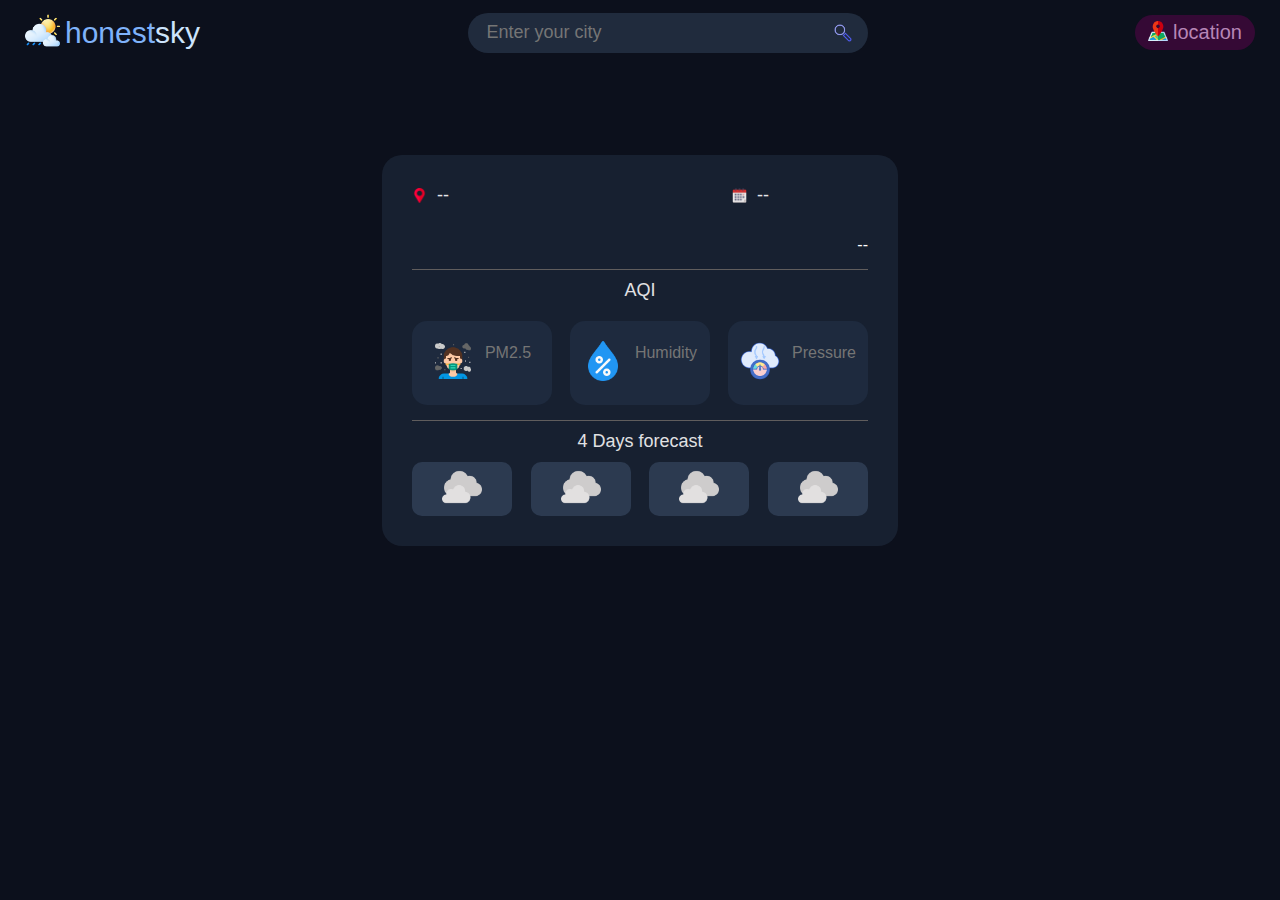
==== commit 06b87a6e: "responsive" ====
--- a/index.html
+++ b/index.html
@@ -19,11 +19,11 @@
                 <div class="weather-name2">sky</div>
             </div>
             <div class="search-bar">
+                <div class="input-bar">
+                    <input type="text" id="city" placeholder="Enter your city" autocomplete="off">
+                </div>
                 <div class="search-img">
                     <button id="button"><img src="images/search.png" alt=""></button>
-                </div>
-                <div class="input-bar">
-                    <input type="text" id="city" placeholder="Enter your city" autocomplete="off">
                 </div>
             </div>
             <div class="location">
--- a/css/style.css
+++ b/css/style.css
@@ -46,7 +46,8 @@
     height: 40px;
     border-radius: 20px;
     background-color: #202b3d;
-    padding: 0 5px;
+    padding-right: 8px;
+    padding-left: 15px;
 }
 .search-img img{
     height: 18px;
--- a/css/animated_bg.css
+++ b/css/animated_bg.css
@@ -96,3 +96,17 @@
         padding: 0px 20px;
     }
 }
+@media(max-width:375px){
+    .place{
+        width: 180px;
+    }
+    .date{
+        width: 110px;
+    }
+    .weather-name1,.weather-name2{
+        display: none;
+    }
+    .logo-img img{
+        height: 35px;
+    }
+}
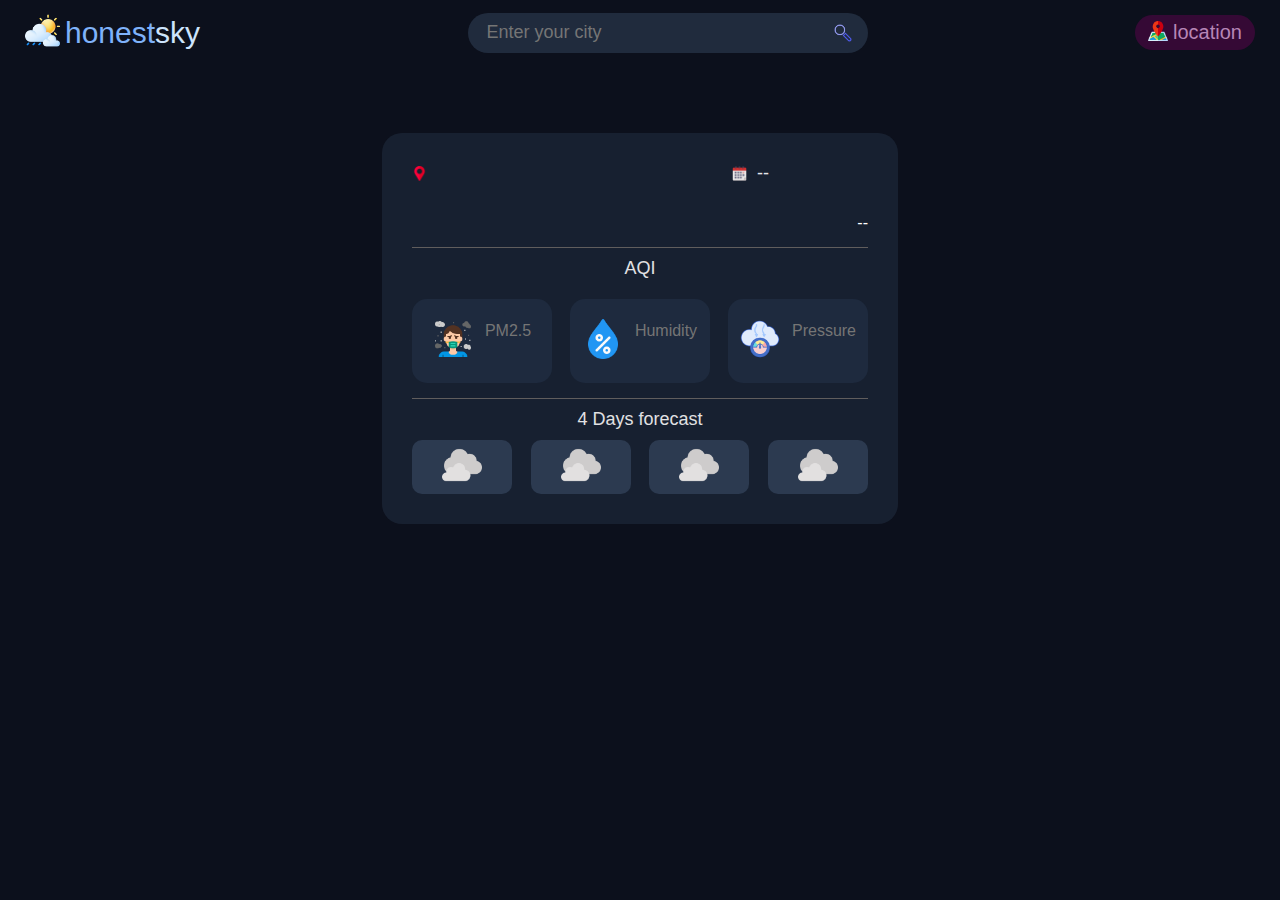
==== commit 368ab651: "added enter" ====
--- a/index.html
+++ b/index.html
@@ -36,7 +36,7 @@
                 <div class="date-day">
                     <div class="place">
                         <img src="images/location2.png" alt="">
-                        <span class="place-text">--</span>
+                        <span class="place-text"></span>
                     </div>
                     <div class="date">
                         <img src="images/calendar.png" alt="">
--- a/css/style.css
+++ b/css/style.css
@@ -120,7 +120,7 @@
     align-items: flex-start;
     padding: 0 30px;
     padding-top: 30px;
-    margin-top: 10vh;
+    margin-top: 7.5vh;
     padding-bottom: 30px;
 }
 .date-day{
@@ -193,6 +193,9 @@
     font-size: 18px;
     font-weight: 100;
     color: #e4e5e8;
+}
+.place-text::first-letter{
+    text-transform: capitalize;
 }
 .extra{
     margin-top: 20px;
--- a/css/animated_bg.css
+++ b/css/animated_bg.css
@@ -109,4 +109,30 @@
     .logo-img img{
         height: 35px;
     }
+    #temp{
+        font-size: 70px;
+    }
+    .weather-logo img{
+        height: 100px;
+    }
 }
+@media(max-width:320px){
+    .place{
+        width: 150px;
+    }
+    .date{
+        width: 110px;
+    }
+    .place-text{
+        font-size: 14px;
+    }
+    .date-text{
+        font-size: 14px;
+    }
+    #temp{
+        font-size: 60px;
+    }
+    .weather-logo img{
+        height: 85px;
+    }
+}